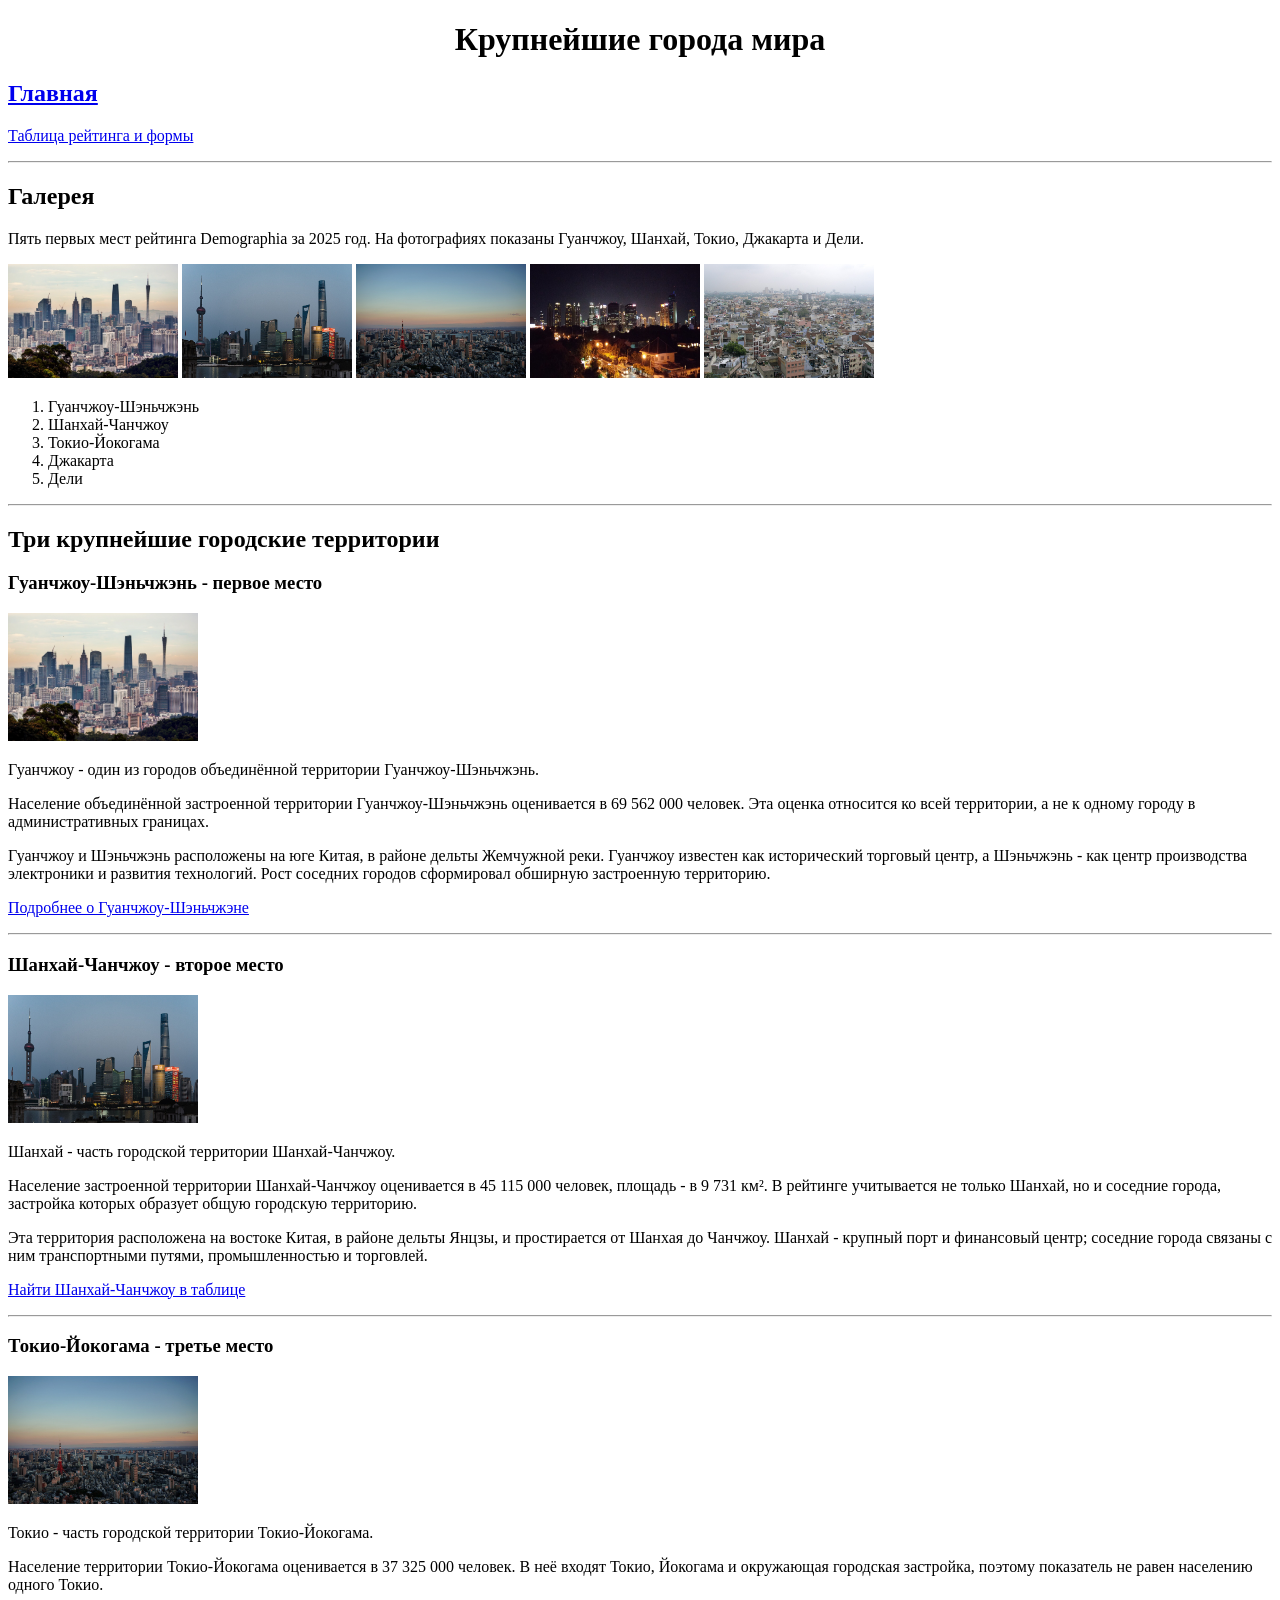
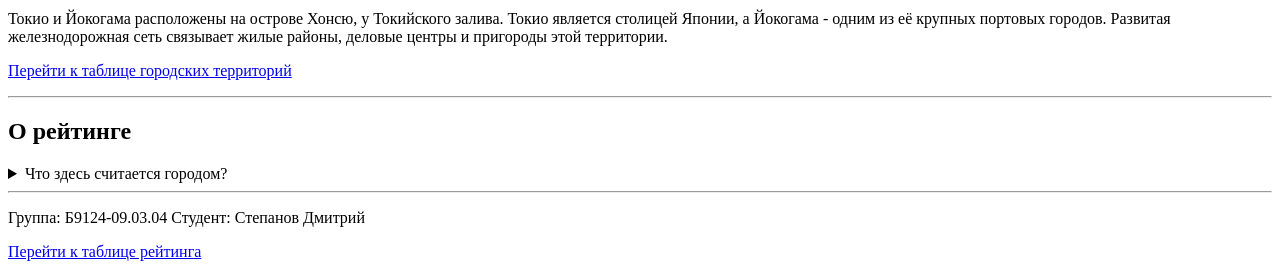
==== index.html @ e22fff1d "solution to lab_1" ====
<!DOCTYPE html>
<html lang="ru">
<head>
    <meta charset="UTF-8">
    <title>Крупнейшие города мира</title>
</head>
<body>
    <h1 align="center">Крупнейшие города мира</h1>
    <h2><a href="index.html">Главная</a></h2>
    <p><a href="data.html">Таблица рейтинга и формы</a></p>

    <hr>

    <h2>Галерея</h2>
    <p>Пять первых мест рейтинга Demographia за 2025 год. На фотографиях показаны Гуанчжоу, Шанхай, Токио, Джакарта и Дели.</p>
    <p>
        <a href="guangzhou.html"><img src="images/guangzhou.jpg" width="170" height="114" alt="Панорама Гуанчжоу"></a>
        <img src="images/shanghai.jpg" width="170" height="114" alt="Панорама Шанхая">
        <img src="images/tokyo.jpg" width="170" height="114" alt="Панорама Токио">
        <img src="images/jakarta.jpg" width="170" height="114" alt="Панорама Джакарты">
        <img src="images/delhi.jpg" width="170" height="114" alt="Панорама Дели">
    </p>
    <ol>
        <li>Гуанчжоу-Шэньчжэнь</li>
        <li>Шанхай-Чанчжоу</li>
        <li>Токио-Йокогама</li>
        <li>Джакарта</li>
        <li>Дели</li>
    </ol>

    <hr>

    <h2>Три крупнейшие городские территории</h2>

    <h3>Гуанчжоу-Шэньчжэнь - первое место</h3>
    <p><a href="guangzhou.html"><img src="images/guangzhou.jpg" width="190" height="128" alt="Панорама Гуанчжоу"></a></p>
    <p>Гуанчжоу - один из городов объединённой территории Гуанчжоу-Шэньчжэнь.</p>
    <p>
        Население объединённой застроенной территории Гуанчжоу-Шэньчжэнь оценивается в 69 562 000 человек.
        Эта оценка относится ко всей территории, а не к одному городу в административных границах.
    </p>
    <p>
        Гуанчжоу и Шэньчжэнь расположены на юге Китая, в районе дельты Жемчужной реки.
        Гуанчжоу известен как исторический торговый центр, а Шэньчжэнь - как центр производства электроники и развития технологий.
        Рост соседних городов сформировал обширную застроенную территорию.
    </p>
    <p><a href="guangzhou.html">Подробнее о Гуанчжоу-Шэньчжэне</a></p>

    <hr>

    <h3>Шанхай-Чанчжоу - второе место</h3>
    <p><img src="images/shanghai.jpg" width="190" height="128" alt="Панорама Шанхая"></p>
    <p>Шанхай - часть городской территории Шанхай-Чанчжоу.</p>
    <p>
        Население застроенной территории Шанхай-Чанчжоу оценивается в 45 115 000 человек, площадь - в 9 731 км².
        В рейтинге учитывается не только Шанхай, но и соседние города, застройка которых образует общую городскую территорию.
    </p>
    <p>
        Эта территория расположена на востоке Китая, в районе дельты Янцзы, и простирается от Шанхая до Чанчжоу.
        Шанхай - крупный порт и финансовый центр; соседние города связаны с ним транспортными путями, промышленностью и торговлей.
    </p>
    <p><a href="data.html">Найти Шанхай-Чанчжоу в таблице</a></p>

    <hr>

    <h3>Токио-Йокогама - третье место</h3>
    <p><img src="images/tokyo.jpg" width="190" height="128" alt="Панорама Токио"></p>
    <p>Токио - часть городской территории Токио-Йокогама.</p>
    <p>
        Население территории Токио-Йокогама оценивается в 37 325 000 человек.
        В неё входят Токио, Йокогама и окружающая городская застройка, поэтому показатель не равен населению одного Токио.
    </p>
    <p>
        Токио и Йокогама расположены на острове Хонсю, у Токийского залива.
        Токио является столицей Японии, а Йокогама - одним из её крупных портовых городов.
        Развитая железнодорожная сеть связывает жилые районы, деловые центры и пригороды этой территории.
    </p>
    <p><a href="data.html">Перейти к таблице городских территорий</a></p>

    <hr>

    <h2>О рейтинге</h2>
    <details>
        <summary>Что здесь считается городом?</summary>
        <p>
            Demographia сопоставляет застроенные городские территории, а не только административные границы муниципалитетов. Поэтому в названии территории иногда объединены несколько
            городов, например Токио-Йокогама или Йоханнесбург-Претория. Числа зависят от определения границы и не являются единственно возможным способом подсчёта населения города.
        </p>
    </details>

    <hr>
    <footer>
        <p>Группа: Б9124-09.03.04 Студент: Степанов Дмитрий</p>
        <p><a href="data.html">Перейти к таблице рейтинга</a></p>
    </footer>
</body>
</html>
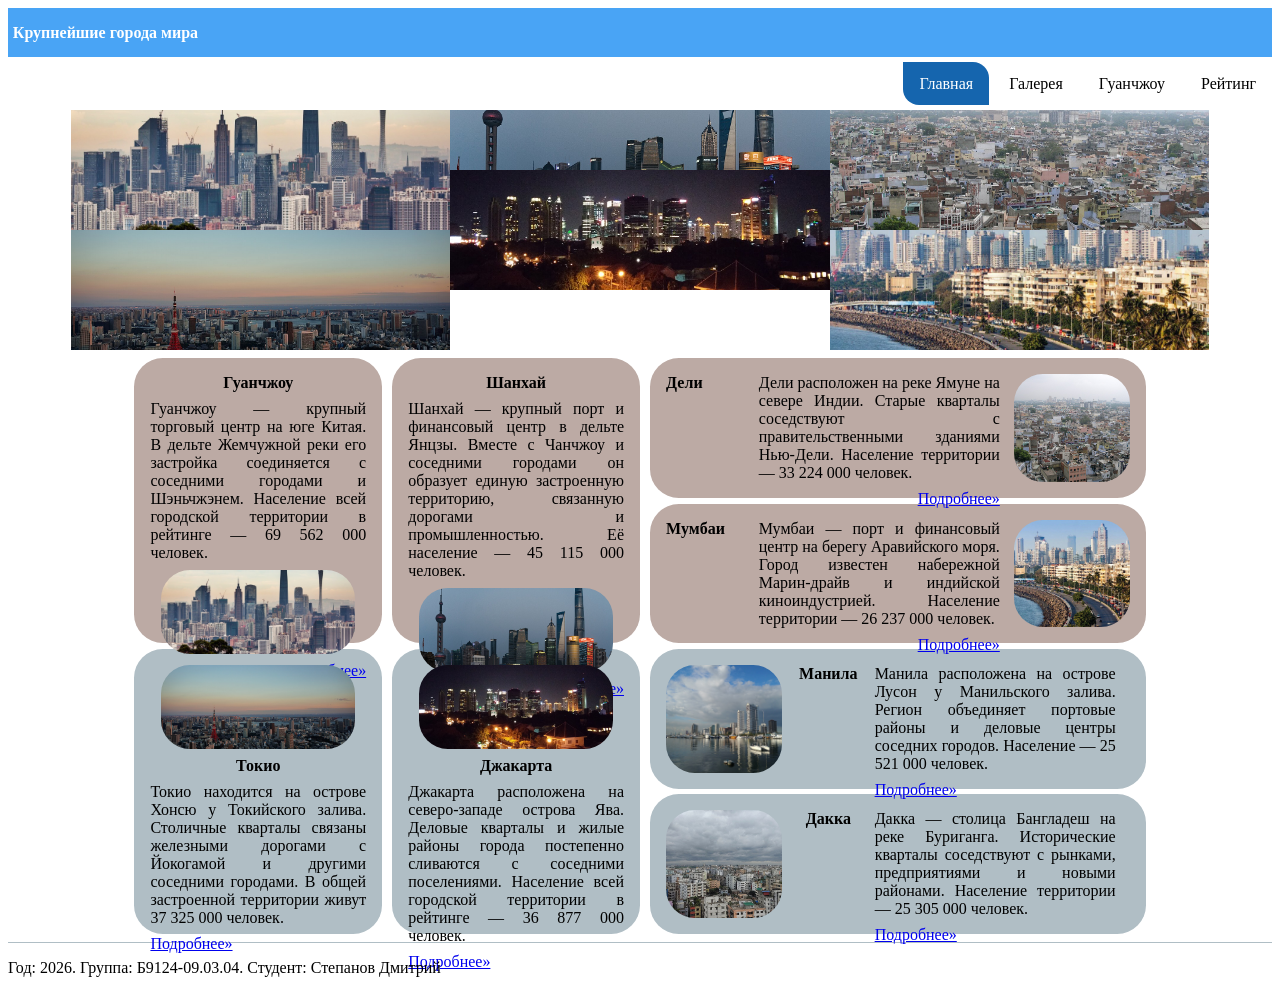
==== commit 4beb0444: "practicum 2 done" ====
--- a/index.html
+++ b/index.html
@@ -1,97 +1,118 @@
-<!DOCTYPE html>
+<!doctype html>
 <html lang="ru">
 <head>
     <meta charset="UTF-8">
     <title>Крупнейшие города мира</title>
+    <link rel="stylesheet" href="styles/style.css">
 </head>
 <body>
-    <h1 align="center">Крупнейшие города мира</h1>
-    <h2><a href="index.html">Главная</a></h2>
-    <p><a href="data.html">Таблица рейтинга и формы</a></p>
+    <header class="header">
+        <h1 class="logo">Крупнейшие города мира</h1>
+    </header>
 
-    <hr>
+    <nav class="menu">
+        <a class="link active" href="#gallery">Главная</a>
+        <a class="link" href="#gallery">Галерея</a>
+        <a class="link" href="guangzhou.html">Гуанчжоу</a>
+        <a class="link" href="data.html">Рейтинг</a>
+    </nav>
 
-    <h2>Галерея</h2>
-    <p>Пять первых мест рейтинга Demographia за 2025 год. На фотографиях показаны Гуанчжоу, Шанхай, Токио, Джакарта и Дели.</p>
-    <p>
-        <a href="guangzhou.html"><img src="images/guangzhou.jpg" width="170" height="114" alt="Панорама Гуанчжоу"></a>
-        <img src="images/shanghai.jpg" width="170" height="114" alt="Панорама Шанхая">
-        <img src="images/tokyo.jpg" width="170" height="114" alt="Панорама Токио">
-        <img src="images/jakarta.jpg" width="170" height="114" alt="Панорама Джакарты">
-        <img src="images/delhi.jpg" width="170" height="114" alt="Панорама Дели">
-    </p>
-    <ol>
-        <li>Гуанчжоу-Шэньчжэнь</li>
-        <li>Шанхай-Чанчжоу</li>
-        <li>Токио-Йокогама</li>
-        <li>Джакарта</li>
-        <li>Дели</li>
-    </ol>
+    <main>
+        <div class="gallery" id="gallery">
+            <div class="col">
+                <a class="item" href="guangzhou.html">
+                    <img src="images/guangzhou.jpg" alt="Панорама Гуанчжоу">
+                </a>
+                <a class="item" href="tokyo.html">
+                    <img src="images/tokyo.jpg" alt="Панорама Токио">
+                </a>
+            </div><!--
+         --><div class="col">
+                <a class="item short" href="shanghai.html">
+                    <img src="images/shanghai.jpg" alt="Панорама Шанхая">
+                </a>
+                <a class="item" href="jakarta.html">
+                    <img src="images/jakarta.jpg" alt="Панорама Джакарты">
+                </a>
+            </div><!--
+         --><div class="col">
+                <a class="item" href="delhi.html">
+                    <img src="images/delhi.jpg" alt="Панорама Дели">
+                </a>
+                <a class="item" href="mumbai.html">
+                    <img src="images/mumbaj.jpg" alt="Панорама Мумбаи">
+                </a>
+            </div>
+        </div>
 
-    <hr>
+        <div class="content">
+            <div class="col">
+                <div class="card brown vertical">
+                    <h2 class="title">Гуанчжоу</h2>
+                    <p class="text">Гуанчжоу — крупный торговый центр на юге Китая. В дельте Жемчужной реки его застройка соединяется с соседними городами и Шэньчжэнем. Население всей городской территории в рейтинге — 69 562 000 человек. </p>
+                    <img class="photo" src="images/guangzhou.jpg" alt="Панорама Гуанчжоу">
+                    <a class="more" href="guangzhou.html">Подробнее»</a>
+                </div>
+                <div class="card grey vertical">
+                    <img class="photo" src="images/tokyo.jpg" alt="панорама Токио">
+                    <h2 class="title">Токио</h2>
+                    <p class="text">Токио находится на острове Хонсю у Токийского залива. Столичные кварталы связаны железными дорогами с Йокогамой и другими соседними городами. В общей застроенной территории живут 37 325 000 человек.</p>
+                    <a class="more" href="tokyo.html">Подробнее»</a>
+                </div>
+            </div><!--
+         --><div class="col">
+                <div class="card brown vertical">
+                    <h2 class="title">Шанхай</h2>
+                    <p class="text">Шанхай — крупный порт и финансовый центр в дельте Янцзы. Вместе с Чанчжоу и соседними городами он образует единую застроенную территорию, связанную дорогами и промышленностью. Её население — 45 115 000 человек.</p>
+                    <img class="photo" src="images/shanghai.jpg" alt="Панорама Шанхая">
+                    <a class="more" href="shanghai.html">Подробнее»</a>
+                </div>
+                <div class="card grey vertical">
+                    <img class="photo" src="images/jakarta.jpg" alt="Панорама Джакарты">
+                    <h2 class="title">Джакарта</h2>
+                    <p class="text">Джакарта расположена на северо-западе острова Ява. Деловые кварталы и жилые районы города постепенно сливаются с соседними поселениями. Население всей городской территории в рейтинге — 36 877 000 человек.</p>
+                    <a class="more" href="jakarta.html">Подробнее»</a>
+                </div>
+            </div><!--
+         --><div class="col wide">
+                <div class="card brown horizontal">
+                    <h2 class="title">Дели</h2><!--
+                 --><div class="copy">
+                        <p class="text">Дели расположен на реке Ямуне на севере Индии. Старые кварталы соседствуют с правительственными зданиями Нью-Дели. Население территории — 33 224 000 человек.</p>
+                        <a class="more" href="delhi.html">Подробнее»</a>
+                    </div><!--
+                 --><img class="photo" src="images/delhi.jpg" alt="застройка Дели">
+                </div>
+                <div class="card brown horizontal">
+                    <h2 class="title">Мумбаи</h2><!--
+                 --><div class="copy">
+                        <p class="text">Мумбаи — порт и финансовый центр на берегу Аравийского моря. Город известен набережной Марин-драйв и индийской киноиндустрией. Население территории — 26 237 000 человек.</p>
+                        <a class="more" href="mumbai.html">Подробнее»</a>
+                    </div><!--
+                --><img class="photo" src="images/mumbaj.jpg" alt="Набережная Марин-драйв">
+                </div>
+                <div class="card grey horizontal">
+                    <img class="photo" src="images/manila.jpg" alt="Панорама Манилы"><!--
+                 --><h2 class="title">Манила</h2><!--
+                 --><div class="copy">
+                        <p class="text">Манила расположена на острове Лусон у Манильского залива. Регион объединяет портовые районы и деловые центры соседних городов. Население — 25 521 000 человек.</p>
+                        <a class="more" href="manila.html">Подробнее»</a>
+                    </div>
+                </div>
+                <div class="card grey horizontal">
+                    <img class="photo" src="images/dhaka.jpg" alt="застройка Дакки"><!--
+                 --><h2 class="title">Дакка</h2><!--
+                 --><div class="copy">
+                        <p class="text">Дакка — столица Бангладеш на реке Буриганга. Исторические кварталы соседствуют с рынками, предприятиями и новыми районами. Население территории — 25 305 000 человек.</p>
+                        <a class="more" href="dhaka.html">Подробнее»</a>
+                    </div>
+                </div>
+            </div>
+        </div>
+    </main>
 
-    <h2>Три крупнейшие городские территории</h2>
-
-    <h3>Гуанчжоу-Шэньчжэнь - первое место</h3>
-    <p><a href="guangzhou.html"><img src="images/guangzhou.jpg" width="190" height="128" alt="Панорама Гуанчжоу"></a></p>
-    <p>Гуанчжоу - один из городов объединённой территории Гуанчжоу-Шэньчжэнь.</p>
-    <p>
-        Население объединённой застроенной территории Гуанчжоу-Шэньчжэнь оценивается в 69 562 000 человек.
-        Эта оценка относится ко всей территории, а не к одному городу в административных границах.
-    </p>
-    <p>
-        Гуанчжоу и Шэньчжэнь расположены на юге Китая, в районе дельты Жемчужной реки.
-        Гуанчжоу известен как исторический торговый центр, а Шэньчжэнь - как центр производства электроники и развития технологий.
-        Рост соседних городов сформировал обширную застроенную территорию.
-    </p>
-    <p><a href="guangzhou.html">Подробнее о Гуанчжоу-Шэньчжэне</a></p>
-
-    <hr>
-
-    <h3>Шанхай-Чанчжоу - второе место</h3>
-    <p><img src="images/shanghai.jpg" width="190" height="128" alt="Панорама Шанхая"></p>
-    <p>Шанхай - часть городской территории Шанхай-Чанчжоу.</p>
-    <p>
-        Население застроенной территории Шанхай-Чанчжоу оценивается в 45 115 000 человек, площадь - в 9 731 км².
-        В рейтинге учитывается не только Шанхай, но и соседние города, застройка которых образует общую городскую территорию.
-    </p>
-    <p>
-        Эта территория расположена на востоке Китая, в районе дельты Янцзы, и простирается от Шанхая до Чанчжоу.
-        Шанхай - крупный порт и финансовый центр; соседние города связаны с ним транспортными путями, промышленностью и торговлей.
-    </p>
-    <p><a href="data.html">Найти Шанхай-Чанчжоу в таблице</a></p>
-
-    <hr>
-
-    <h3>Токио-Йокогама - третье место</h3>
-    <p><img src="images/tokyo.jpg" width="190" height="128" alt="Панорама Токио"></p>
-    <p>Токио - часть городской территории Токио-Йокогама.</p>
-    <p>
-        Население территории Токио-Йокогама оценивается в 37 325 000 человек.
-        В неё входят Токио, Йокогама и окружающая городская застройка, поэтому показатель не равен населению одного Токио.
-    </p>
-    <p>
-        Токио и Йокогама расположены на острове Хонсю, у Токийского залива.
-        Токио является столицей Японии, а Йокогама - одним из её крупных портовых городов.
-        Развитая железнодорожная сеть связывает жилые районы, деловые центры и пригороды этой территории.
-    </p>
-    <p><a href="data.html">Перейти к таблице городских территорий</a></p>
-
-    <hr>
-
-    <h2>О рейтинге</h2>
-    <details>
-        <summary>Что здесь считается городом?</summary>
-        <p>
-            Demographia сопоставляет застроенные городские территории, а не только административные границы муниципалитетов. Поэтому в названии территории иногда объединены несколько
-            городов, например Токио-Йокогама или Йоханнесбург-Претория. Числа зависят от определения границы и не являются единственно возможным способом подсчёта населения города.
-        </p>
-    </details>
-
-    <hr>
-    <footer>
-        <p>Группа: Б9124-09.03.04 Студент: Степанов Дмитрий</p>
-        <p><a href="data.html">Перейти к таблице рейтинга</a></p>
+    <footer class="footer">
+        <p>Год: 2026. Группа: Б9124-09.03.04. Студент: Степанов Дмитрий</p>
     </footer>
 </body>
 </html>
--- a/styles/style.css
+++ b/styles/style.css
@@ -0,0 +1,158 @@
+.logo {
+    text-decoration: none;
+    color: white;
+    font-size: 1em;
+}
+
+.header {
+    background-color: #49a4f5;
+    padding: 0.3em;
+}
+
+.menu {
+    text-align: right;
+    padding: 0.3em 0;
+}
+
+.menu .link {
+    display: inline-block;
+    color: black;
+    padding: 0.8em 1em;
+    text-decoration: none;
+}
+
+.menu .link.active {
+    background-color: #1565ae;
+    color: white;
+    border-radius: 0 1em;
+}
+
+.gallery {
+    width: 90%;
+    height: 15em;
+    margin: 0 auto;
+}
+
+.gallery .col {
+    display: inline-block;
+    width: 33.3333333333%;
+    height: 100%;
+}
+
+.gallery .item {
+    display: block;
+    height: 50%;
+}
+
+.gallery .item.short {
+    height: 25%;
+}
+
+.gallery .item img {
+    display: block;
+    width: 100%;
+    height: 100%;
+    object-fit: cover;
+}
+
+.content {
+    width: 80%;
+    height: 36em;
+    margin: 0.5em auto;
+}
+
+.content .col {
+    display: inline-block;
+    vertical-align: top;
+    width: 24.5%;
+    height: 100%;
+    margin-right: 1%;
+}
+
+.content .col.wide {
+    width: 49%;
+    margin-right: 0;
+}
+
+.card {
+    box-sizing: border-box;
+    padding: 1em;
+    margin-bottom: 0.36em;
+    border-radius: 1.8em;
+    }
+
+.title {
+    margin: 0 auto 0.5em;
+    font-size: 1em;
+    text-align: center;
+}
+
+.text {
+    margin: 0 auto 0.5em;
+    text-align: justify;
+}
+
+.photo {
+    display: block;
+    object-fit: cover;
+    border-radius: 1.8em;
+    width: 90%;
+    height: 33%;
+    margin: 0 auto 0.5em;
+}
+
+.more {
+    display: block;
+}
+
+.brown .more {
+    text-align: right;
+}
+
+.vertical {
+    height: 49.5%;
+}
+
+.horizontal {
+    height: 24.25%;
+}
+
+.horizontal .title,
+.horizontal .copy,
+.horizontal .photo {
+    display: inline-block;
+    vertical-align: top;
+    box-sizing: border-box;
+    margin: 0;
+}
+
+.horizontal .title {
+    width: 20%;
+}
+
+.horizontal .copy {
+    width: 55%;
+    padding-right: 3%;
+}
+
+.horizontal .photo {
+    width: 25%;
+    height: 100%;
+}
+
+.horizontal.brown .title {
+    text-align: left;
+}
+
+.brown {
+    background-color: #bcaaa4;
+}
+
+.grey {
+    background-color: #b0bec5;
+}
+
+.footer {
+    margin: 0 auto;
+    border-top: 0.1em solid #b0bec5;
+}
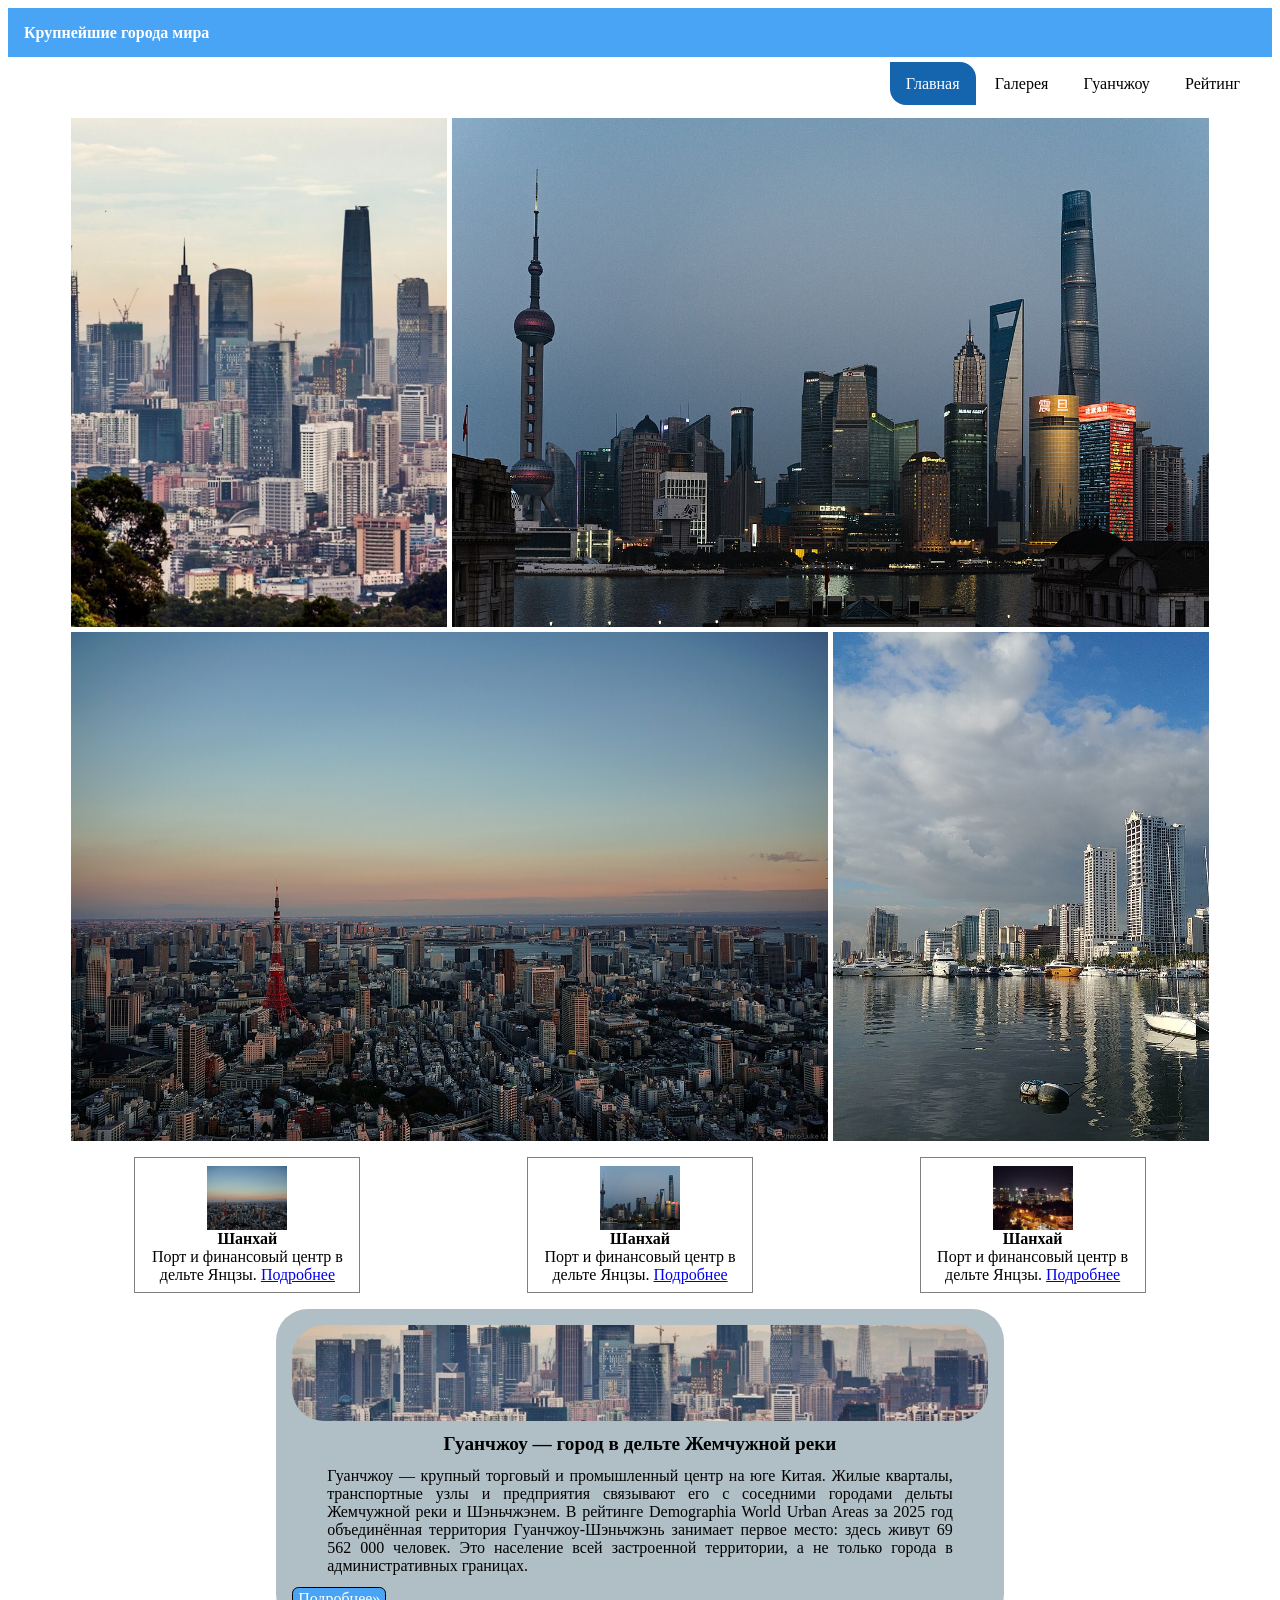
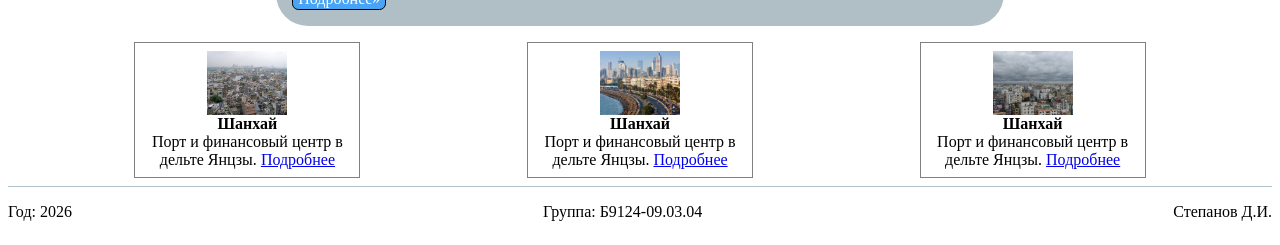
==== commit dcf6554b: "pract_3 is done" ====
--- a/index.html
+++ b/index.html
@@ -19,100 +19,69 @@
 
     <main>
         <div class="gallery" id="gallery">
-            <div class="col">
-                <a class="item" href="guangzhou.html">
-                    <img src="images/guangzhou.jpg" alt="Панорама Гуанчжоу">
-                </a>
-                <a class="item" href="tokyo.html">
-                    <img src="images/tokyo.jpg" alt="Панорама Токио">
-                </a>
-            </div><!--
-         --><div class="col">
-                <a class="item short" href="shanghai.html">
-                    <img src="images/shanghai.jpg" alt="Панорама Шанхая">
-                </a>
-                <a class="item" href="jakarta.html">
-                    <img src="images/jakarta.jpg" alt="Панорама Джакарты">
-                </a>
-            </div><!--
-         --><div class="col">
-                <a class="item" href="delhi.html">
-                    <img src="images/delhi.jpg" alt="Панорама Дели">
-                </a>
-                <a class="item" href="mumbai.html">
-                    <img src="images/mumbaj.jpg" alt="Панорама Мумбаи">
-                </a>
+            <a class="item" href="guangzhou.html">
+                <img src="images/guangzhou.jpg" alt="Панорама Гуанчжоу">
+            </a>
+            <a class="item wide" href="shanghai.html">
+                <img src="images/shanghai.jpg" alt="Панорама Шанхая">
+            </a>
+            <a class="item wide" href="tokyo.html">
+                <img src="images/tokyo.jpg" alt="Панорама Токио">
+            </a>
+            <a class="item" href="manila.html">
+                <img src="images/manila.jpg" alt="Панорама Манилы">
+            </a>
+        </div>
+
+        <div class="cards">
+            <div class="card">
+                <img src="images/tokyo.jpg" alt="Панорама Токио">
+                <b>Шанхай</b>
+                <span class="text">Порт и финансовый центр в дельте Янцзы. <a href="shanghai.html">Подробнее</a></span>
+            </div>
+            <div class="card">
+                <img src="images/shanghai.jpg" alt="Панорама Шанхая">
+                <b>Шанхай</b>
+                <span class="text">Порт и финансовый центр в дельте Янцзы. <a href="shanghai.html">Подробнее</a></span>
+            </div>
+            <div class="card">
+                <img src="images/jakarta.jpg" alt="Панорама Джакарты">
+                <b>Шанхай</b>
+                <span class="text">Порт и финансовый центр в дельте Янцзы. <a href="shanghai.html">Подробнее</a></span>
             </div>
         </div>
 
-        <div class="content">
-            <div class="col">
-                <div class="card brown vertical">
-                    <h2 class="title">Гуанчжоу</h2>
-                    <p class="text">Гуанчжоу — крупный торговый центр на юге Китая. В дельте Жемчужной реки его застройка соединяется с соседними городами и Шэньчжэнем. Население всей городской территории в рейтинге — 69 562 000 человек. </p>
-                    <img class="photo" src="images/guangzhou.jpg" alt="Панорама Гуанчжоу">
-                    <a class="more" href="guangzhou.html">Подробнее»</a>
-                </div>
-                <div class="card grey vertical">
-                    <img class="photo" src="images/tokyo.jpg" alt="панорама Токио">
-                    <h2 class="title">Токио</h2>
-                    <p class="text">Токио находится на острове Хонсю у Токийского залива. Столичные кварталы связаны железными дорогами с Йокогамой и другими соседними городами. В общей застроенной территории живут 37 325 000 человек.</p>
-                    <a class="more" href="tokyo.html">Подробнее»</a>
-                </div>
-            </div><!--
-         --><div class="col">
-                <div class="card brown vertical">
-                    <h2 class="title">Шанхай</h2>
-                    <p class="text">Шанхай — крупный порт и финансовый центр в дельте Янцзы. Вместе с Чанчжоу и соседними городами он образует единую застроенную территорию, связанную дорогами и промышленностью. Её население — 45 115 000 человек.</p>
-                    <img class="photo" src="images/shanghai.jpg" alt="Панорама Шанхая">
-                    <a class="more" href="shanghai.html">Подробнее»</a>
-                </div>
-                <div class="card grey vertical">
-                    <img class="photo" src="images/jakarta.jpg" alt="Панорама Джакарты">
-                    <h2 class="title">Джакарта</h2>
-                    <p class="text">Джакарта расположена на северо-западе острова Ява. Деловые кварталы и жилые районы города постепенно сливаются с соседними поселениями. Население всей городской территории в рейтинге — 36 877 000 человек.</p>
-                    <a class="more" href="jakarta.html">Подробнее»</a>
-                </div>
-            </div><!--
-         --><div class="col wide">
-                <div class="card brown horizontal">
-                    <h2 class="title">Дели</h2><!--
-                 --><div class="copy">
-                        <p class="text">Дели расположен на реке Ямуне на севере Индии. Старые кварталы соседствуют с правительственными зданиями Нью-Дели. Население территории — 33 224 000 человек.</p>
-                        <a class="more" href="delhi.html">Подробнее»</a>
-                    </div><!--
-                 --><img class="photo" src="images/delhi.jpg" alt="застройка Дели">
-                </div>
-                <div class="card brown horizontal">
-                    <h2 class="title">Мумбаи</h2><!--
-                 --><div class="copy">
-                        <p class="text">Мумбаи — порт и финансовый центр на берегу Аравийского моря. Город известен набережной Марин-драйв и индийской киноиндустрией. Население территории — 26 237 000 человек.</p>
-                        <a class="more" href="mumbai.html">Подробнее»</a>
-                    </div><!--
-                --><img class="photo" src="images/mumbaj.jpg" alt="Набережная Марин-драйв">
-                </div>
-                <div class="card grey horizontal">
-                    <img class="photo" src="images/manila.jpg" alt="Панорама Манилы"><!--
-                 --><h2 class="title">Манила</h2><!--
-                 --><div class="copy">
-                        <p class="text">Манила расположена на острове Лусон у Манильского залива. Регион объединяет портовые районы и деловые центры соседних городов. Население — 25 521 000 человек.</p>
-                        <a class="more" href="manila.html">Подробнее»</a>
-                    </div>
-                </div>
-                <div class="card grey horizontal">
-                    <img class="photo" src="images/dhaka.jpg" alt="застройка Дакки"><!--
-                 --><h2 class="title">Дакка</h2><!--
-                 --><div class="copy">
-                        <p class="text">Дакка — столица Бангладеш на реке Буриганга. Исторические кварталы соседствуют с рынками, предприятиями и новыми районами. Население территории — 25 305 000 человек.</p>
-                        <a class="more" href="dhaka.html">Подробнее»</a>
-                    </div>
-                </div>
+        <div class="feature">
+            <img src="images/guangzhou.jpg" alt="Городская застройка Гуанчжоу">
+            <span class="title">Гуанчжоу — город в дельте Жемчужной реки</span>
+            <span class="text">Гуанчжоу — крупный торговый и промышленный центр на юге Китая. Жилые кварталы, транспортные узлы и предприятия связывают его с соседними городами дельты Жемчужной реки и Шэньчжэнем.
+            В рейтинге Demographia World Urban Areas за 2025 год объединённая территория Гуанчжоу-Шэньчжэнь занимает первое место: здесь живут 69 562 000 человек. Это население всей застроенной территории, а не только города в административных границах.</span>
+            <a class="more" href="guangzhou.html">Подробнее»</a>
+        </div>
+
+        <div class="cards">
+            <div class="card">
+                <img src="images/delhi.jpg" alt="Городская застройка Дели">
+                <b>Шанхай</b>
+                <span class="text">Порт и финансовый центр в дельте Янцзы. <a href="shanghai.html">Подробнее</a></span>
+            </div>
+            <div class="card">
+                <img src="images/mumbaj.jpg" alt="Набережная Марин-драйв в Мумбаи">
+                <b>Шанхай</b>
+                <span class="text">Порт и финансовый центр в дельте Янцзы. <a href="shanghai.html">Подробнее</a></span>
+            </div>
+            <div class="card">
+                <img src="images/dhaka.jpg" alt="Городская застройка Дакки">
+                <b>Шанхай</b>
+                <span class="text">Порт и финансовый центр в дельте Янцзы. <a href="shanghai.html">Подробнее</a></span>
             </div>
         </div>
     </main>
 
     <footer class="footer">
-        <p>Год: 2026. Группа: Б9124-09.03.04. Студент: Степанов Дмитрий</p>
+        <span>Год: 2026</span>
+        <span>Группа: Б9124-09.03.04</span>
+        <span>Степанов Д.И.</span>
     </footer>
 </body>
 </html>
--- a/styles/style.css
+++ b/styles/style.css
@@ -1,158 +1,182 @@
-.logo {
-    text-decoration: none;
-    color: white;
-    font-size: 1em;
-}
-
 .header {
     background-color: #49a4f5;
-    padding: 0.3em;
+    padding: 0.3rem 1rem;
+
+    .logo {
+        text-decoration: none;
+        color: white;
+        font-size: 1em;
+    }
 }
 
 .menu {
-    text-align: right;
-    padding: 0.3em 0;
+    display: flex;
+    justify-content: flex-end;
+    gap: 0.2rem;
+    padding: 0.3rem 1rem;
+
+    .link {
+        display: flex;
+        align-items: center;
+        justify-content: center;
+        color: black;
+        padding: 0.8em 1em;
+        text-decoration: none;
+        border-radius: 0 1rem;
+
+        &:hover {
+            background-color: #e2f0fc;
+        }
+
+        &.active {
+            color: white;
+            background-color: #1565ae;
+        }
+    }
 }
 
-.menu .link {
-    display: inline-block;
-    color: black;
-    padding: 0.8em 1em;
-    text-decoration: none;
-}
+main {
+    display: grid;
+    gap: 1rem;
+    margin: 0.5rem 0;
 
-.menu .link.active {
-    background-color: #1565ae;
-    color: white;
-    border-radius: 0 1em;
-}
+    .gallery {
+        display: grid;
+        grid-template-columns: repeat(3, 1fr);
+        grid-template-rows: repeat(2, 1fr);
+        gap: 5px;
+        width: 90%;
+        margin: 0 auto;
 
-.gallery {
-    width: 90%;
-    height: 15em;
-    margin: 0 auto;
-}
+        .item {
+            overflow: hidden;
 
-.gallery .col {
-    display: inline-block;
-    width: 33.3333333333%;
-    height: 100%;
-}
+            img {
+                width: 100%;
+                height: 100%;
+                object-fit: cover;
+            }
+        }
 
-.gallery .item {
-    display: block;
-    height: 50%;
-}
-
-.gallery .item.short {
-    height: 25%;
-}
-
-.gallery .item img {
-    display: block;
-    width: 100%;
-    height: 100%;
-    object-fit: cover;
-}
-
-.content {
-    width: 80%;
-    height: 36em;
-    margin: 0.5em auto;
-}
-
-.content .col {
-    display: inline-block;
-    vertical-align: top;
-    width: 24.5%;
-    height: 100%;
-    margin-right: 1%;
-}
-
-.content .col.wide {
-    width: 49%;
-    margin-right: 0;
-}
-
-.card {
-    box-sizing: border-box;
-    padding: 1em;
-    margin-bottom: 0.36em;
-    border-radius: 1.8em;
+        .wide {
+            grid-column: span 2;
+        }
     }
 
-.title {
-    margin: 0 auto 0.5em;
-    font-size: 1em;
-    text-align: center;
-}
+    .cards {
+        display: flex;
+        justify-content: space-between;
+        width: 80%;
+        margin: 0 auto;
+        gap: 1rem;
 
-.text {
-    margin: 0 auto 0.5em;
-    text-align: justify;
-}
+        .card {
+            display: flex;
+            flex-direction: column;
+            align-items: center;
+            width: 13rem;
+            min-width: 10rem;
+            padding: 0.5rem;
+            border: thin solid grey;
+            text-align: center;
 
-.photo {
-    display: block;
-    object-fit: cover;
-    border-radius: 1.8em;
-    width: 90%;
-    height: 33%;
-    margin: 0 auto 0.5em;
-}
+            img {
+                width: 5rem;
+                height: 4rem;
+                object-fit: cover;
+            }
+        }
+    }
 
-.more {
-    display: block;
-}
+    .feature {
+        display: flex;
+        flex-direction: column;
+        gap: 0.75rem;
+        width: 55%;
+        min-width: 32rem;
+        margin: 0 auto;
+        padding: 1rem;
+        border-radius: 2rem;
+        background-color: #b0bec5;
+        text-align: center;
+        align-items: center;
 
-.brown .more {
-    text-align: right;
-}
+        img {
+            width: 100%;
+            height: 6rem;
+            border-radius: 2rem;
+            object-fit: cover;
+        }
 
-.vertical {
-    height: 49.5%;
-}
+        .title {
+            font-size: 1.2rem;
+            font-weight: bold;
+        }
 
-.horizontal {
-    height: 24.25%;
-}
+        .text {
+            text-align: justify;
+            width: 90%;
+        }
 
-.horizontal .title,
-.horizontal .copy,
-.horizontal .photo {
-    display: inline-block;
-    vertical-align: top;
-    box-sizing: border-box;
-    margin: 0;
-}
-
-.horizontal .title {
-    width: 20%;
-}
-
-.horizontal .copy {
-    width: 55%;
-    padding-right: 3%;
-}
-
-.horizontal .photo {
-    width: 25%;
-    height: 100%;
-}
-
-.horizontal.brown .title {
-    text-align: left;
-}
-
-.brown {
-    background-color: #bcaaa4;
-}
-
-.grey {
-    background-color: #b0bec5;
+        .more {
+            align-self: start;
+            padding: 0.1rem 0.3rem;
+            border: thin solid black;
+            border-radius: 0.4rem;
+            color: white;
+            background-color: #49a4f5;
+            text-decoration: none;
+        }
+    }
 }
 
 .footer {
-    margin: 0 auto;
-    border-top: 0.1em solid #b0bec5;
+    display: flex;
+    justify-content: space-between;
+    margin: auto auto 0;
+    padding: 1rem 0;
+    border-top: 1px solid #b0bec5;
 }
+
+@media (width <= 700px) {
+    .menu {
+        display: grid;
+        grid-template-columns: repeat(2, 1fr);
+        width: 90%;
+        margin: 0 auto;
+    }
+
+    main {
+        .gallery {
+            grid-template-columns: 1fr;
+            height: unset;
+
+            .wide {
+                grid-column: unset;
+            }
+        }
+
+        .cards {
+            flex-direction: column;
+
+            .card {
+                width: unset;
+
+                img {
+                    width: 100%;
+                    height: auto;
+                    object-fit: cover;
+                }
+            }
+        }
+
+        .feature {
+            width: 90%;
+            min-width: unset;
+        }
+    }
+
+    footer {
+        flex-direction: column;
+    }
+}
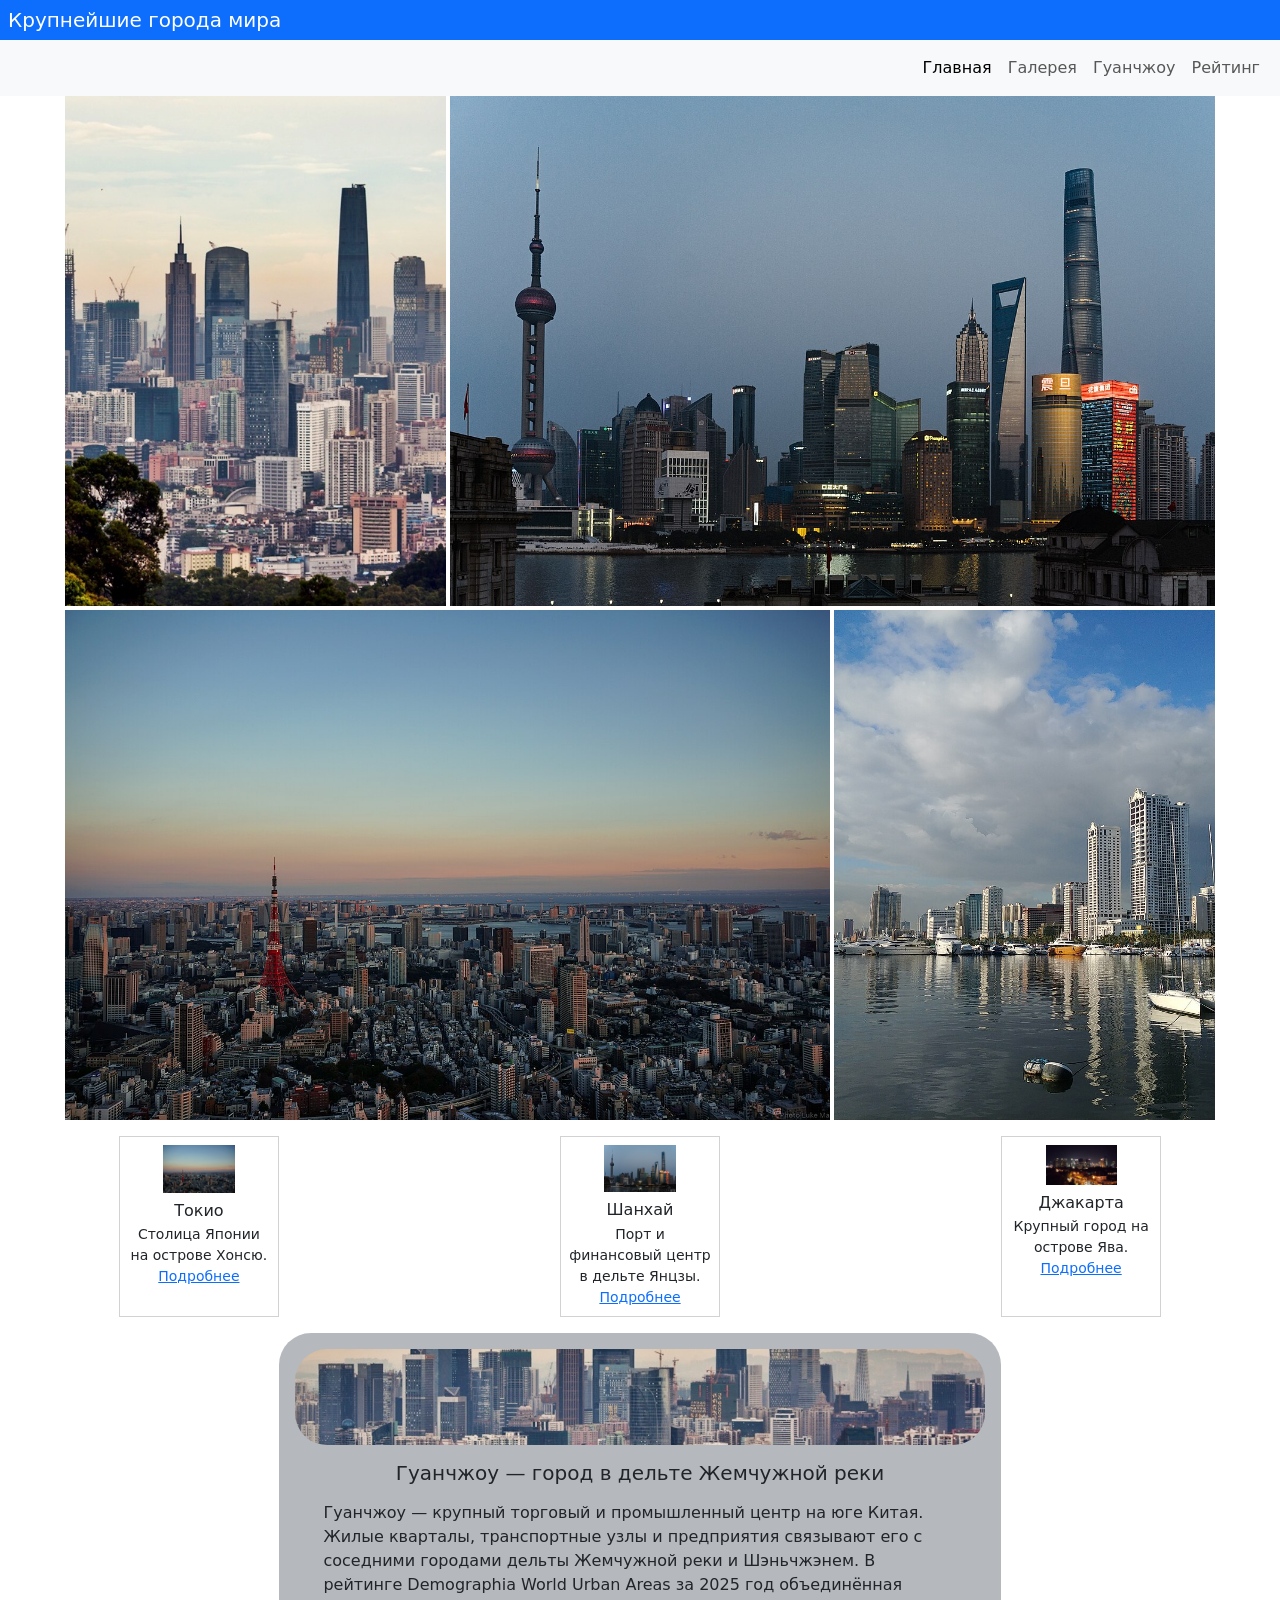
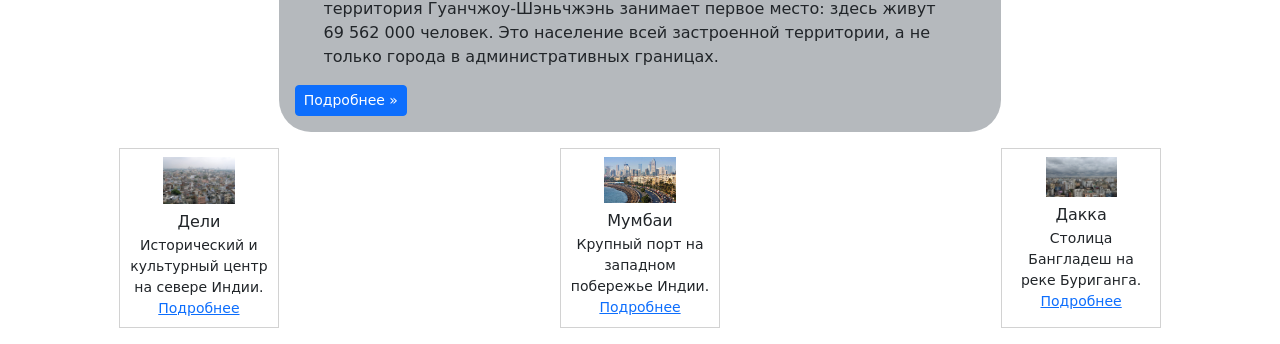
==== commit 10d74dfb: "pract_4" ====
--- a/index.html
+++ b/index.html
@@ -1,87 +1,169 @@
 <!doctype html>
 <html lang="ru">
-<head>
-    <meta charset="UTF-8">
-    <title>Крупнейшие города мира</title>
-    <link rel="stylesheet" href="styles/style.css">
-</head>
-<body>
-    <header class="header">
-        <h1 class="logo">Крупнейшие города мира</h1>
-    </header>
+    <head>
+        <meta charset="UTF-8">
+        <meta name="viewport" content="width=device-width, initial-scale=1">
+        <title>Крупнейшие города мира</title>
+        <link rel="stylesheet" href="https://cdn.jsdelivr.net/npm/bootstrap@5.3.8/dist/css/bootstrap.min.css">
+        <script src="https://cdn.jsdelivr.net/npm/bootstrap@5.3.8/dist/js/bootstrap.bundle.min.js"></script>
+    </head>
+    <body>
+        <header class="bg-primary text-white p-2">
+            <h1 class="h5 mb-0">Крупнейшие города мира</h1>
+        </header>
 
-    <nav class="menu">
-        <a class="link active" href="#gallery">Главная</a>
-        <a class="link" href="#gallery">Галерея</a>
-        <a class="link" href="guangzhou.html">Гуанчжоу</a>
-        <a class="link" href="data.html">Рейтинг</a>
-    </nav>
+        <nav class="navbar navbar-expand-md navbar-light bg-light">
+            <div class="container-fluid">
+                <button
+                    class="navbar-toggler ms-auto"
+                    type="button"
+                    data-bs-toggle="collapse"
+                    data-bs-target="#mainMenu"
+                    aria-controls="mainMenu"
+                >
+                    <span class="navbar-toggler-icon"></span>
+                </button>
 
-    <main>
-        <div class="gallery" id="gallery">
-            <a class="item" href="guangzhou.html">
-                <img src="images/guangzhou.jpg" alt="Панорама Гуанчжоу">
-            </a>
-            <a class="item wide" href="shanghai.html">
-                <img src="images/shanghai.jpg" alt="Панорама Шанхая">
-            </a>
-            <a class="item wide" href="tokyo.html">
-                <img src="images/tokyo.jpg" alt="Панорама Токио">
-            </a>
-            <a class="item" href="manila.html">
-                <img src="images/manila.jpg" alt="Панорама Манилы">
-            </a>
-        </div>
+                <div class="collapse navbar-collapse" id="mainMenu">
+                    <ul class="navbar-nav ms-auto text-end">
+                        <li class="nav-item">
+                            <a class="nav-link active" href="index.html">Главная</a>
+                        </li>
+                        <li class="nav-item">
+                            <a class="nav-link" href="#gallery">Галерея</a>
+                        </li>
+                        <li class="nav-item">
+                            <a class="nav-link" href="guangzhou.html">Гуанчжоу</a>
+                        </li>
+                        <li class="nav-item">
+                            <a class="nav-link" href="data.html">Рейтинг</a>
+                        </li>
+                    </ul>
+                </div>
+            </div>
+        </nav>
+        <main class="container-fluid">
+            <div class="row justify-content-center mb-3">
+                <div class="col-12 col-sm-11">
+                    <div class="row g-1" id="gallery">
+                        <a class="col-12 col-sm-4" href="guangzhou.html">
+                            <img class="w-100 h-100 object-fit-cover" src="images/guangzhou.jpg" alt="Панорама Гуанчжоу">
+                        </a>
+                        <a class="col-12 col-sm-8" href="shanghai.html">
+                            <img class="w-100 h-100 object-fit-cover" src="images/shanghai.jpg" alt="Панорама Шанхая">
+                        </a>
+                        <a class="col-12 col-sm-8" href="tokyo.html">
+                            <img class="w-100 h-100 object-fit-cover" src="images/tokyo.jpg" alt="Панорама Токио">
+                        </a>
+                        <a class="col-12 col-sm-4" href="manila.html">
+                            <img class="w-100 h-100 object-fit-cover" src="images/manila.jpg" alt="Панорама Манилы">
+                        </a>
+                    </div>
+                </div>
+            </div>
 
-        <div class="cards">
-            <div class="card">
-                <img src="images/tokyo.jpg" alt="Панорама Токио">
-                <b>Шанхай</b>
-                <span class="text">Порт и финансовый центр в дельте Янцзы. <a href="shanghai.html">Подробнее</a></span>
+            <div class="row justify-content-center mb-3">
+                <div class="col-12 col-sm-10">
+                    <div class="row justify-content-between g-3">
+                        <div class="col-12 col-sm-3 col-xl-2">
+                            <div class="card h-100 rounded-0 text-center p-2">
+                                <div class="col-12 col-sm-6 mx-auto mb-2">
+                                    <img class="w-100" src="images/tokyo.jpg" alt="Панорама Токио">
+                                </div>
+                                <h2 class="h6 mb-1">Токио</h2>
+                                <p class="card-text small">
+                                    Столица Японии на острове Хонсю.
+                                    <a href="tokyo.html">Подробнее</a>
+                                </p>
+                            </div>
+                        </div>
+                        <div class="col-12 col-sm-3 col-xl-2">
+                            <div class="card h-100 rounded-0 text-center p-2">
+                                <div class="col-12 col-sm-6 mx-auto mb-2">
+                                    <img class="w-100" src="images/shanghai.jpg" alt="Панорама Шанхая">
+                                </div>
+                                <h2 class="h6 mb-1">Шанхай</h2>
+                                <p class="card-text small">
+                                    Порт и финансовый центр в дельте Янцзы.
+                                    <a href="shanghai.html">Подробнее</a>
+                                </p>
+                            </div>
+                        </div>
+                        <div class="col-12 col-sm-3 col-xl-2">
+                            <div class="card h-100 rounded-0 text-center p-2">
+                                <div class="col-12 col-sm-6 mx-auto mb-2">
+                                    <img class="w-100" src="images/jakarta.jpg" alt="Панорама Джакарты">
+                                </div>
+                                <h2 class="h6 mb-1">Джакарта</h2>
+                                <p class="card-text small">
+                                    Крупный город на острове Ява.
+                                    <a href="jakarta.html">Подробнее</a>
+                                </p>
+                            </div>
+                        </div>
+                    </div>
+                </div>
             </div>
-            <div class="card">
-                <img src="images/shanghai.jpg" alt="Панорама Шанхая">
-                <b>Шанхай</b>
-                <span class="text">Порт и финансовый центр в дельте Янцзы. <a href="shanghai.html">Подробнее</a></span>
+
+            <div class="row justify-content-center mb-3">
+                <div class="col-12 col-sm-9 col-lg-7">
+                    <div class="card border-0 rounded-5 bg-secondary bg-opacity-50 p-3" id="feature">
+                        <img class="w-100 object-fit-cover rounded-5 mb-3" src="images/guangzhou.jpg" alt="Городская застройка Гуанчжоу" height="96">
+                        <h2 class="h5 text-center mb-3">
+                            Гуанчжоу — город в дельте Жемчужной реки
+                        </h2>
+                        <p class="col-12 col-sm-11 mx-auto mb-3">
+                            Гуанчжоу — крупный торговый и промышленный центр на юге Китая. Жилые кварталы, транспортные узлы и предприятия связывают его с соседними городами
+                            дельты Жемчужной реки и Шэньчжэнем. В рейтинге Demographia World Urban Areas за 2025 год объединённая территория Гуанчжоу-Шэньчжэнь занимает
+                            первое место: здесь живут 69 562 000 человек. Это население всей застроенной территории, а не только города в административных границах.
+                        </p>
+                        <a class="btn btn-primary btn-sm align-self-start" href="guangzhou.html">Подробнее »</a>
+                    </div>
+                </div>
             </div>
-            <div class="card">
-                <img src="images/jakarta.jpg" alt="Панорама Джакарты">
-                <b>Шанхай</b>
-                <span class="text">Порт и финансовый центр в дельте Янцзы. <a href="shanghai.html">Подробнее</a></span>
+
+            <div class="row justify-content-center mb-3">
+                <div class="col-12 col-sm-10">
+                    <div class="row justify-content-between g-3">
+                        <div class="col-12 col-sm-3 col-xl-2">
+                            <div class="card h-100 rounded-0 text-center p-2">
+                                <div class="col-12 col-sm-6 mx-auto mb-2">
+                                    <img class="w-100" src="images/delhi.jpg" alt="Городская застройка Дели">
+                                </div>
+                                <h2 class="h6 mb-1">Дели</h2>
+                                <p class="card-text small">
+                                    Исторический и культурный центр на севере Индии.
+                                    <a href="delhi.html">Подробнее</a>
+                                </p>
+                            </div>
+                        </div>
+                        <div class="col-12 col-sm-3 col-xl-2">
+                            <div class="card h-100 rounded-0 text-center p-2">
+                                <div class="col-12 col-sm-6 mx-auto mb-2">
+                                    <img class="w-100" src="images/mumbaj.jpg" alt="Набережная Марин-драйв в Мумбаи">
+                                </div>
+                                <h2 class="h6 mb-1">Мумбаи</h2>
+                                <p class="card-text small">
+                                    Крупный порт на западном побережье Индии.
+                                    <a href="mumbai.html">Подробнее</a>
+                                </p>
+                            </div>
+                        </div>
+                        <div class="col-12 col-sm-3 col-xl-2">
+                            <div class="card h-100 rounded-0 text-center p-2">
+                                <div class="col-12 col-sm-6 mx-auto mb-2">
+                                    <img class="w-100" src="images/dhaka.jpg" alt="Городская застройка Дакки">
+                                </div>
+                                <h2 class="h6 mb-1">Дакка</h2>
+                                <p class="card-text small">
+                                    Столица Бангладеш на реке Буриганга.
+                                    <a href="dhaka.html">Подробнее</a>
+                                </p>
+                            </div>
+                        </div>
+                    </div>
+                </div>
             </div>
-        </div>
-
-        <div class="feature">
-            <img src="images/guangzhou.jpg" alt="Городская застройка Гуанчжоу">
-            <span class="title">Гуанчжоу — город в дельте Жемчужной реки</span>
-            <span class="text">Гуанчжоу — крупный торговый и промышленный центр на юге Китая. Жилые кварталы, транспортные узлы и предприятия связывают его с соседними городами дельты Жемчужной реки и Шэньчжэнем.
-            В рейтинге Demographia World Urban Areas за 2025 год объединённая территория Гуанчжоу-Шэньчжэнь занимает первое место: здесь живут 69 562 000 человек. Это население всей застроенной территории, а не только города в административных границах.</span>
-            <a class="more" href="guangzhou.html">Подробнее»</a>
-        </div>
-
-        <div class="cards">
-            <div class="card">
-                <img src="images/delhi.jpg" alt="Городская застройка Дели">
-                <b>Шанхай</b>
-                <span class="text">Порт и финансовый центр в дельте Янцзы. <a href="shanghai.html">Подробнее</a></span>
-            </div>
-            <div class="card">
-                <img src="images/mumbaj.jpg" alt="Набережная Марин-драйв в Мумбаи">
-                <b>Шанхай</b>
-                <span class="text">Порт и финансовый центр в дельте Янцзы. <a href="shanghai.html">Подробнее</a></span>
-            </div>
-            <div class="card">
-                <img src="images/dhaka.jpg" alt="Городская застройка Дакки">
-                <b>Шанхай</b>
-                <span class="text">Порт и финансовый центр в дельте Янцзы. <a href="shanghai.html">Подробнее</a></span>
-            </div>
-        </div>
-    </main>
-
-    <footer class="footer">
-        <span>Год: 2026</span>
-        <span>Группа: Б9124-09.03.04</span>
-        <span>Степанов Д.И.</span>
-    </footer>
-</body>
+        </main>
+    </body>
 </html>
